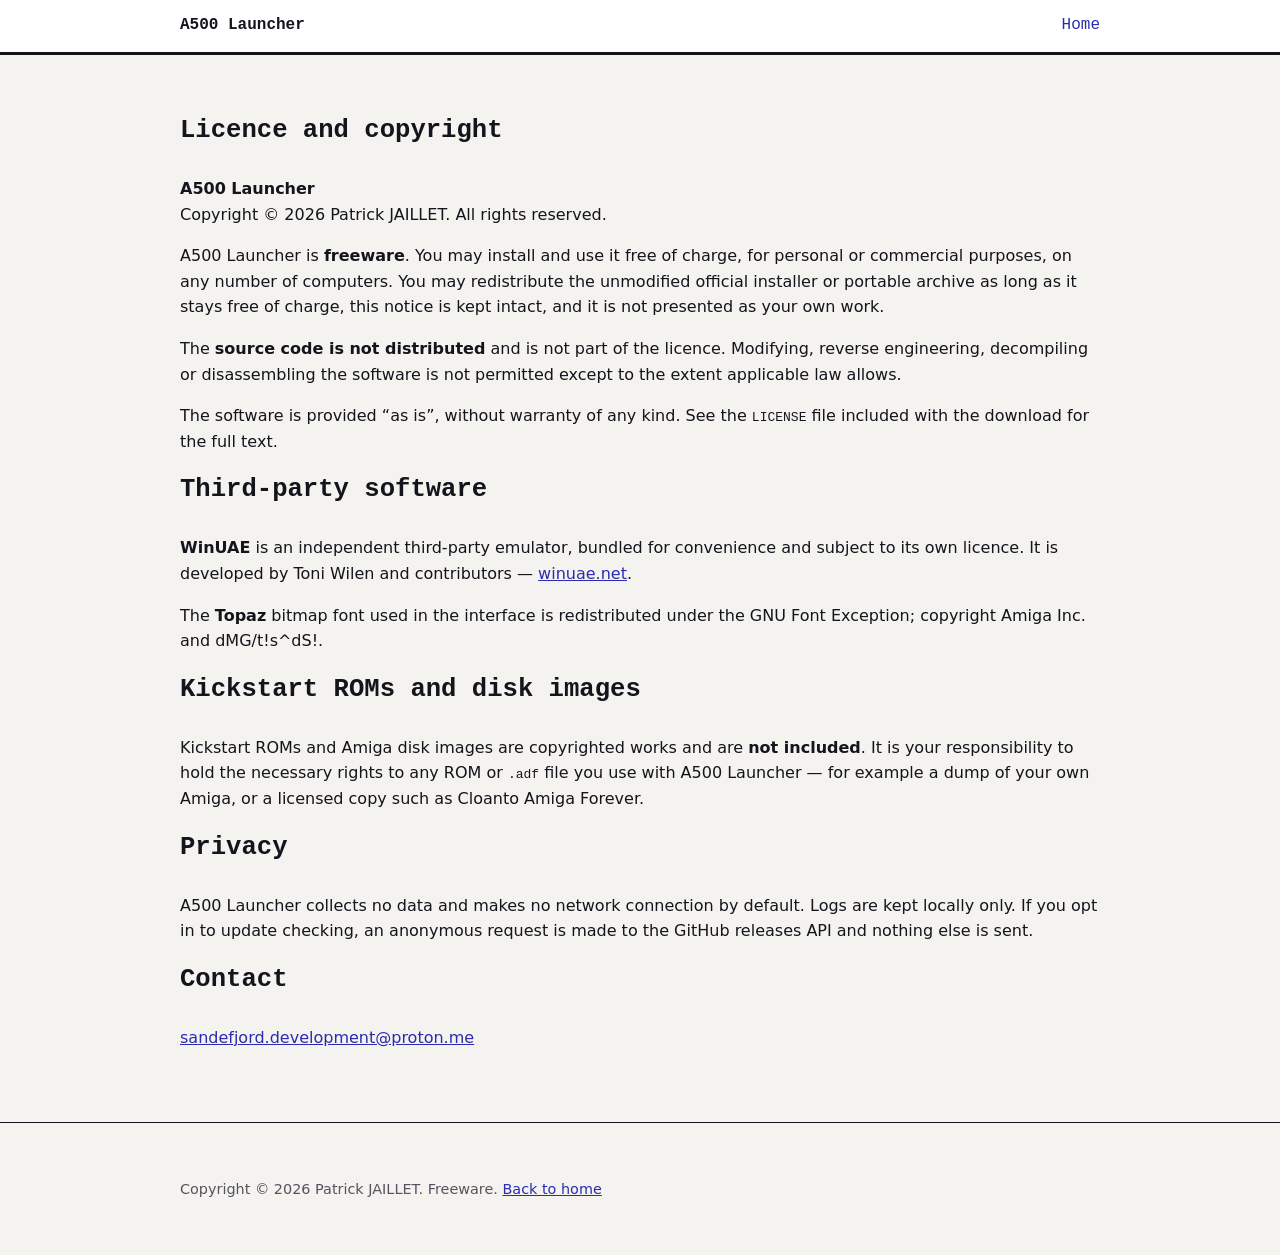
==== docs/legal.html @ c41c1368 "Add GitHub Pages presentation website" ====
<!doctype html>
<html lang="en">
<head>
<meta charset="utf-8">
<meta name="viewport" content="width=device-width, initial-scale=1">
<title>Legal — A500 Launcher</title>
<meta name="description" content="Licence, copyright and third-party information for A500 Launcher.">
<link rel="icon" href="assets/favicon.png">
<link rel="stylesheet" href="assets/site.css">
</head>
<body>

<header class="topbar">
  <div class="wrap">
    <span class="brand"><a href="index.html" style="text-decoration:none;color:inherit">A500 Launcher</a></span>
    <nav><a href="index.html">Home</a></nav>
  </div>
</header>

<section>
  <div class="wrap">
    <h2>Licence and copyright</h2>
    <p><strong>A500 Launcher</strong><br>
       Copyright &copy; 2026 Patrick JAILLET. All rights reserved.</p>
    <p>A500 Launcher is <strong>freeware</strong>. You may install and use it free of
       charge, for personal or commercial purposes, on any number of computers. You
       may redistribute the unmodified official installer or portable archive as long
       as it stays free of charge, this notice is kept intact, and it is not presented
       as your own work.</p>
    <p>The <strong>source code is not distributed</strong> and is not part of the
       licence. Modifying, reverse engineering, decompiling or disassembling the
       software is not permitted except to the extent applicable law allows.</p>
    <p>The software is provided &ldquo;as is&rdquo;, without warranty of any kind. See
       the <code>LICENSE</code> file included with the download for the full text.</p>

    <h2>Third-party software</h2>
    <p><strong>WinUAE</strong> is an independent third-party emulator, bundled for
       convenience and subject to its own licence. It is developed by Toni Wilen and
       contributors &mdash; <a href="https://www.winuae.net/">winuae.net</a>.</p>
    <p>The <strong>Topaz</strong> bitmap font used in the interface is redistributed
       under the GNU Font Exception; copyright Amiga Inc. and dMG/t!s^dS!.</p>

    <h2>Kickstart ROMs and disk images</h2>
    <p>Kickstart ROMs and Amiga disk images are copyrighted works and are
       <strong>not included</strong>. It is your responsibility to hold the necessary
       rights to any ROM or <code>.adf</code> file you use with A500 Launcher &mdash;
       for example a dump of your own Amiga, or a licensed copy such as Cloanto Amiga
       Forever.</p>

    <h2>Privacy</h2>
    <p>A500 Launcher collects no data and makes no network connection by default.
       Logs are kept locally only. If you opt in to update checking, an anonymous
       request is made to the GitHub releases API and nothing else is sent.</p>

    <h2>Contact</h2>
    <p><a href="mailto:sandefjord.development@proton.me">sandefjord.development@proton.me</a></p>
  </div>
</section>

<footer>
  <div class="wrap">
    <p>Copyright &copy; 2026 Patrick JAILLET. Freeware. <a href="index.html">Back to home</a></p>
  </div>
</footer>

</body>
</html>
---- docs/assets/site.css ----
:root {
  color-scheme: light dark;
  --wb-blue: #9090c8;
  --wb-orange: #ff8811;
  --ink: #14141c;
  --paper: #f4f3ef;
  --panel: #ffffff;
  --panel-border: #14141c;
  --muted: #55535f;
  --accent: #2b2bb0;
  --radius: 10px;
  --maxw: 960px;
  --font-display: "Courier New", "Consolas", ui-monospace, monospace;
  --font-body: system-ui, -apple-system, "Segoe UI", Roboto, sans-serif;
}

@media (prefers-color-scheme: dark) {
  :root {
    --ink: #ecebf2;
    --paper: #16161d;
    --panel: #20202a;
    --panel-border: #3a3a48;
    --muted: #a3a1b0;
    --accent: #9aa0ff;
  }
}

* { box-sizing: border-box; }

html { scroll-behavior: smooth; }

@media (prefers-reduced-motion: reduce) {
  html { scroll-behavior: auto; }
  * { animation: none !important; transition: none !important; }
}

body {
  margin: 0;
  font-family: var(--font-body);
  color: var(--ink);
  background: var(--paper);
  line-height: 1.6;
}

a { color: var(--accent); }

.wrap { max-width: var(--maxw); margin: 0 auto; padding: 0 20px; }

.topbar {
  background: var(--panel);
  border-bottom: 3px solid var(--panel-border);
  position: sticky;
  top: 0;
  z-index: 10;
}
.topbar .wrap {
  display: flex;
  align-items: center;
  gap: 20px;
  height: 52px;
  font-family: var(--font-display);
}
.topbar .brand { font-weight: 700; }
.topbar nav { margin-left: auto; display: flex; gap: 18px; }
.topbar nav a { text-decoration: none; }
.topbar nav a:hover { text-decoration: underline; }

.hero {
  background: var(--wb-blue);
  color: #0b0b12;
  border-bottom: 3px solid var(--panel-border);
  padding: 64px 0;
}
.hero h1 {
  font-family: var(--font-display);
  font-size: clamp(2rem, 6vw, 3.4rem);
  margin: 0 0 12px;
  line-height: 1.1;
}
.hero p { font-size: 1.15rem; max-width: 46ch; margin: 0 0 28px; }
.hero .status {
  display: inline-block;
  background: #0b0b12;
  color: #fff;
  font-family: var(--font-display);
  font-size: 0.85rem;
  padding: 4px 10px;
  margin-bottom: 20px;
}

.btn {
  display: inline-block;
  font-family: var(--font-display);
  font-weight: 700;
  text-decoration: none;
  padding: 12px 20px;
  border: 3px solid var(--panel-border);
  background: var(--panel);
  color: var(--ink);
}
.btn:hover { background: var(--wb-orange); color: #0b0b12; }
.btn + .btn { margin-left: 12px; }

section { padding: 56px 0; border-bottom: 1px solid var(--panel-border); }
section h2 {
  font-family: var(--font-display);
  font-size: 1.6rem;
  margin: 0 0 24px;
}

.shot {
  border: 3px solid var(--panel-border);
  width: 100%;
  display: block;
  background: var(--wb-blue);
}

.grid {
  display: grid;
  gap: 18px;
  grid-template-columns: repeat(auto-fit, minmax(230px, 1fr));
}
.card {
  background: var(--panel);
  border: 3px solid var(--panel-border);
  border-radius: var(--radius);
  padding: 18px;
}
.card h3 { font-family: var(--font-display); font-size: 1.05rem; margin: 0 0 8px; }
.card p { margin: 0; color: var(--muted); font-size: 0.95rem; }

ol.steps { padding-left: 1.2em; }
ol.steps li { margin-bottom: 10px; }

.downloads { display: flex; flex-wrap: wrap; gap: 16px; }
.downloads .card { flex: 1 1 260px; }
.downloads code { font-size: 0.8rem; word-break: break-all; color: var(--muted); }

details {
  background: var(--panel);
  border: 3px solid var(--panel-border);
  border-radius: var(--radius);
  padding: 12px 16px;
  margin-bottom: 12px;
}
details summary { font-family: var(--font-display); cursor: pointer; }
details p { margin: 10px 0 2px; color: var(--muted); }

footer { padding: 40px 0; font-size: 0.9rem; color: var(--muted); }
footer a { color: var(--accent); }

.pill {
  font-family: var(--font-display);
  font-size: 0.8rem;
  border: 2px solid var(--panel-border);
  padding: 2px 8px;
  border-radius: 999px;
}
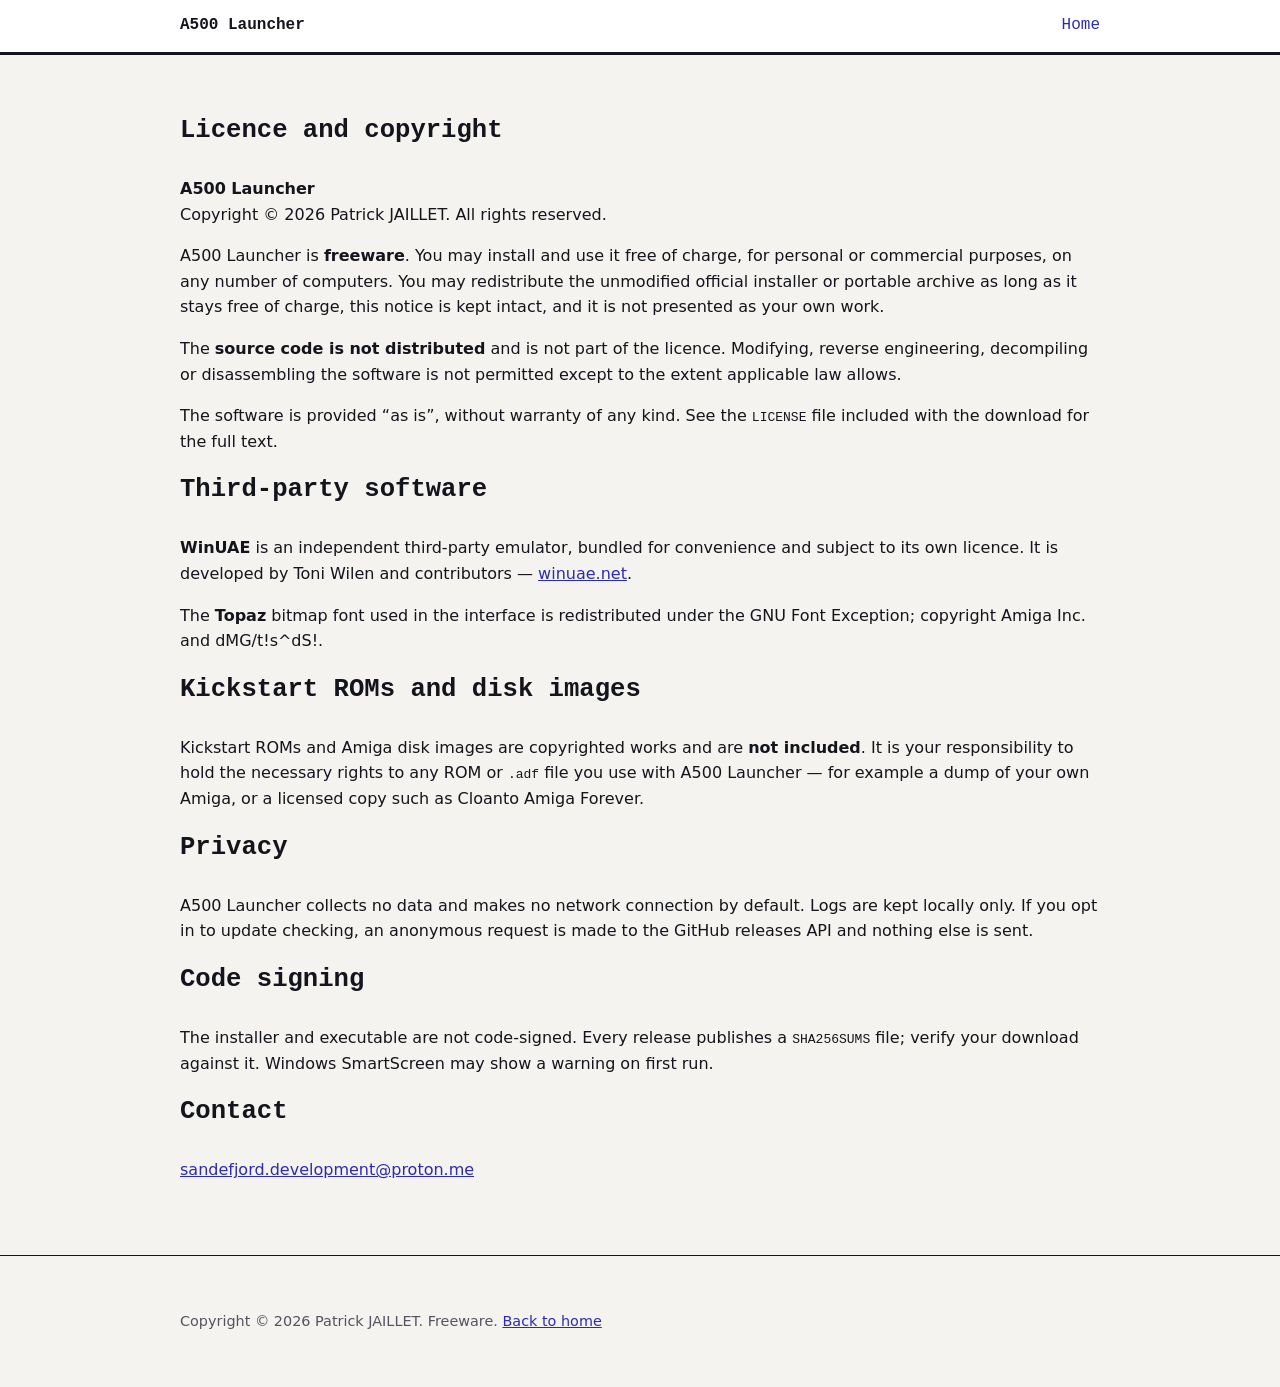
==== commit 2115b176: "State that releases are not code-signed (by decision), not merely unsigned yet" ====
--- a/docs/legal.html
+++ b/docs/legal.html
@@ -52,6 +52,11 @@
        Logs are kept locally only. If you opt in to update checking, an anonymous
        request is made to the GitHub releases API and nothing else is sent.</p>
 
+    <h2>Code signing</h2>
+    <p>The installer and executable are not code-signed. Every release publishes a
+       <code>SHA256SUMS</code> file; verify your download against it. Windows
+       SmartScreen may show a warning on first run.</p>
+
     <h2>Contact</h2>
     <p><a href="mailto:sandefjord.development@proton.me">sandefjord.development@proton.me</a></p>
   </div>
